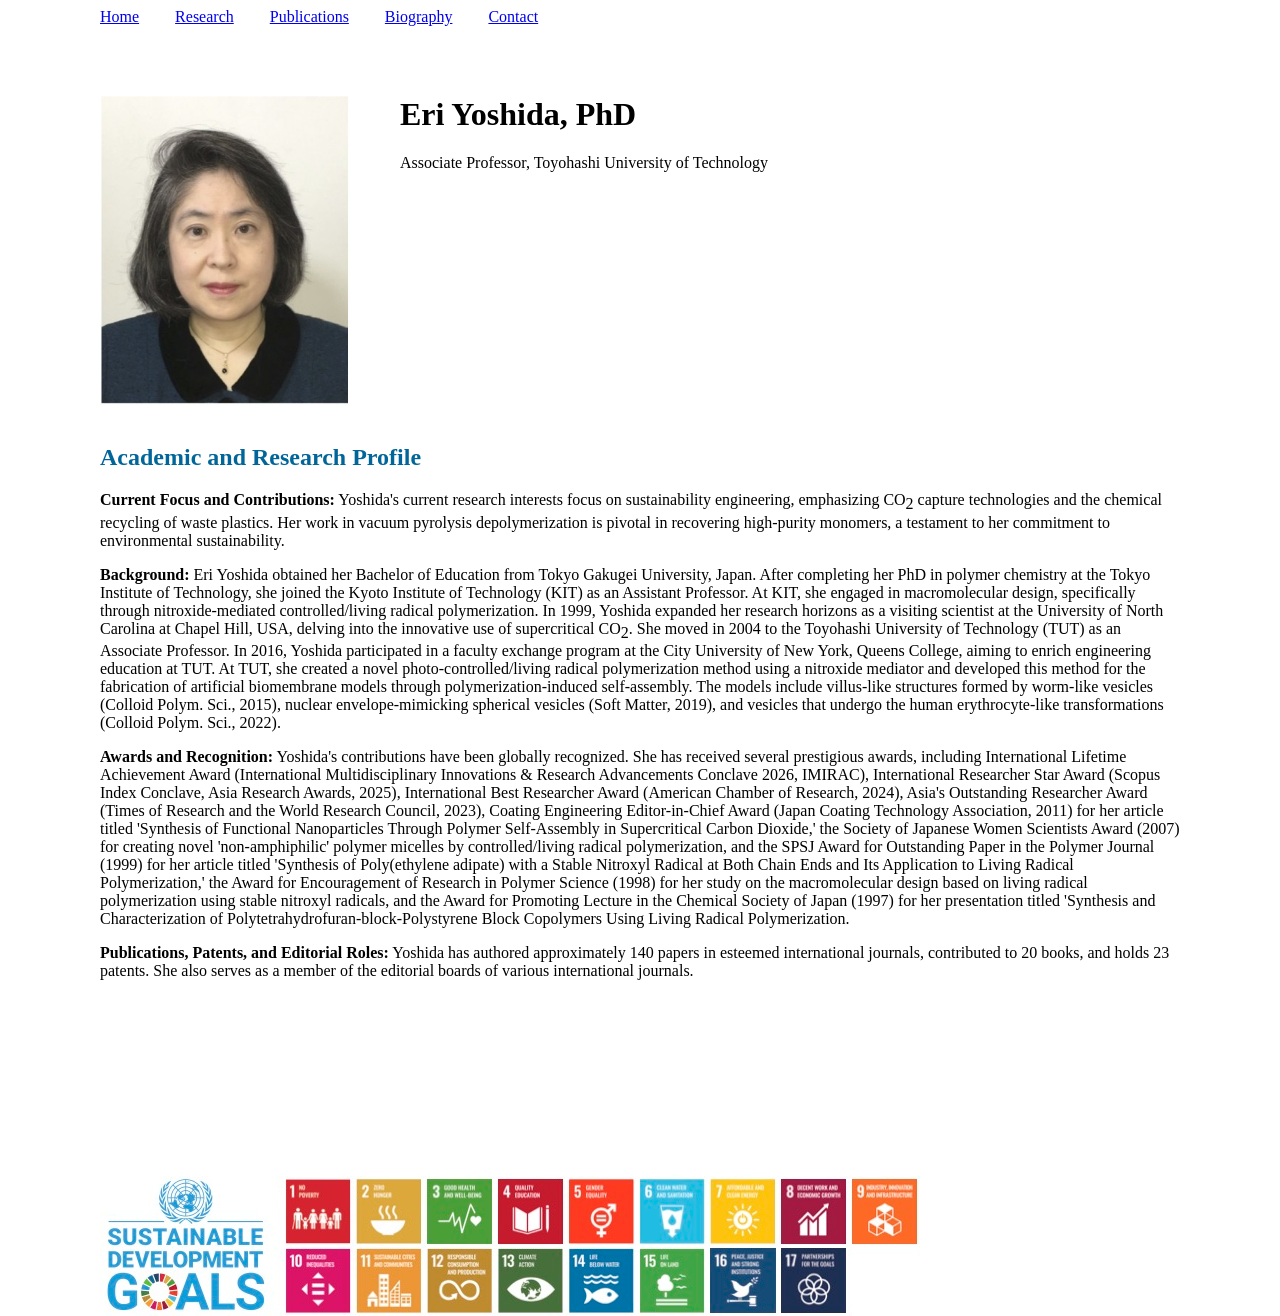
==== Biography.html @ 93fbfc43 "Add files via upload" ====
<HTML>
<HEAD>
<TITLE>People</TITLE>
<LINK rel="stylesheet" type="text/css" href="style.css">
<STYLE type="text/css">
<!--
.sub{vertical-align:sub}
.bold{font-weight:bold}
.left{float:left}
H2 {color:#006699}
-->
</STYLE>
</HEAD>
<BODY>
<P style="word-spacing:2em"> <A href="Home.html">Home</A> <A href="Research.html">Research</A> <A href="Publications.html">Publications</A> <A href="Biography.html">Biography</A> <A href="Contact.html">Contact</A>
</P>

<P style="margin-top:70px">
<IMG src="IMAGE/Eri.jpg" class="left" style="width:300px; height:auto;">

<P>
<H1>Eri Yoshida, PhD</H1>
<P>
Associate Professor, Toyohashi University of Technology
</P>

<P style="clear:left"> <H2>Academic and Research Profile</H2> </P>

<P>
<SPAN class="bold">Current Focus and Contributions:</SPAN> Yoshida's current research interests focus on sustainability engineering, emphasizing CO<SPAN class="sub">2</SPAN> capture technologies and the chemical recycling of waste plastics.  Her work in vacuum pyrolysis depolymerization is pivotal in recovering high-purity monomers, a testament to her commitment to environmental sustainability.
</P>

<P>
<SPAN class="bold">Background:</SPAN> Eri Yoshida obtained her Bachelor of Education from Tokyo Gakugei University, Japan.  After completing her PhD in polymer chemistry at the Tokyo Institute of Technology, she joined the Kyoto Institute of Technology (KIT) as an Assistant Professor.  At KIT, she engaged in macromolecular design, specifically through nitroxide-mediated controlled/living radical polymerization.  In 1999, Yoshida expanded her research horizons as a visiting scientist at the University of North Carolina at Chapel Hill, USA, delving into the innovative use of supercritical CO<SPAN class="sub">2</SPAN>.  She moved in 2004 to the Toyohashi University of Technology (TUT) as an Associate Professor.  In 2016, Yoshida participated in a faculty exchange program at the City University of New York, Queens College, aiming to enrich engineering education at TUT.  At TUT, she created a novel photo-controlled/living radical polymerization method using a nitroxide mediator and developed this method for the fabrication of artificial biomembrane models through polymerization-induced self-assembly. The models include villus-like structures formed by worm-like vesicles (Colloid Polym. Sci., 2015), nuclear envelope-mimicking spherical vesicles (Soft Matter, 2019), and vesicles that undergo the human erythrocyte-like transformations (Colloid Polym. Sci., 2022).
</P>

<P>
<SPAN class="bold">Awards and Recognition:</SPAN> Yoshida's contributions have been globally recognized.  She has received several prestigious awards, including International Lifetime Achievement Award (International Multidisciplinary Innovations & Research Advancements Conclave 2026, IMIRAC), International Researcher Star Award (Scopus Index Conclave, Asia Research Awards, 2025), International Best Researcher Award (American Chamber of Research, 2024), Asia's Outstanding Researcher Award (Times of Research and the World Research Council, 2023), Coating Engineering Editor-in-Chief Award (Japan Coating Technology Association, 2011) for her article titled 'Synthesis of Functional Nanoparticles Through Polymer Self-Assembly in Supercritical Carbon Dioxide,' the Society of Japanese Women Scientists Award (2007) for creating novel 'non-amphiphilic' polymer micelles by controlled/living radical polymerization, and the SPSJ Award for Outstanding Paper in the Polymer Journal (1999) for her article titled 'Synthesis of Poly(ethylene adipate) with a Stable Nitroxyl Radical at Both Chain Ends and Its Application to Living Radical Polymerization,' the Award for Encouragement of Research in Polymer Science (1998) for her study on the macromolecular design based on living radical polymerization using stable nitroxyl radicals, and the Award for Promoting Lecture in the Chemical Society of Japan (1997) for her presentation titled 'Synthesis and Characterization of Polytetrahydrofuran-block-Polystyrene Block Copolymers Using Living Radical Polymerization.
</P>

<P>
<SPAN class="bold">Publications, Patents, and Editorial Roles:</SPAN> Yoshida has authored approximately 140 papers in esteemed international journals, contributed to 20 books, and holds 23 patents. She also serves as a member of the editorial boards of various international journals.
</P>

<BR>
<BR>
<BR>
<BR>
<BR>
<BR>
<BR>
<BR>
<BR>
<BR>
<IMG src="IMAGE/HP-Logo-ok.jpg" class="left">
</BODY>
</HTML>
---- style.css ----
BODY{
         margin-left:100px;
         margin-right:100px;
         margin-Bottom:100px;
}
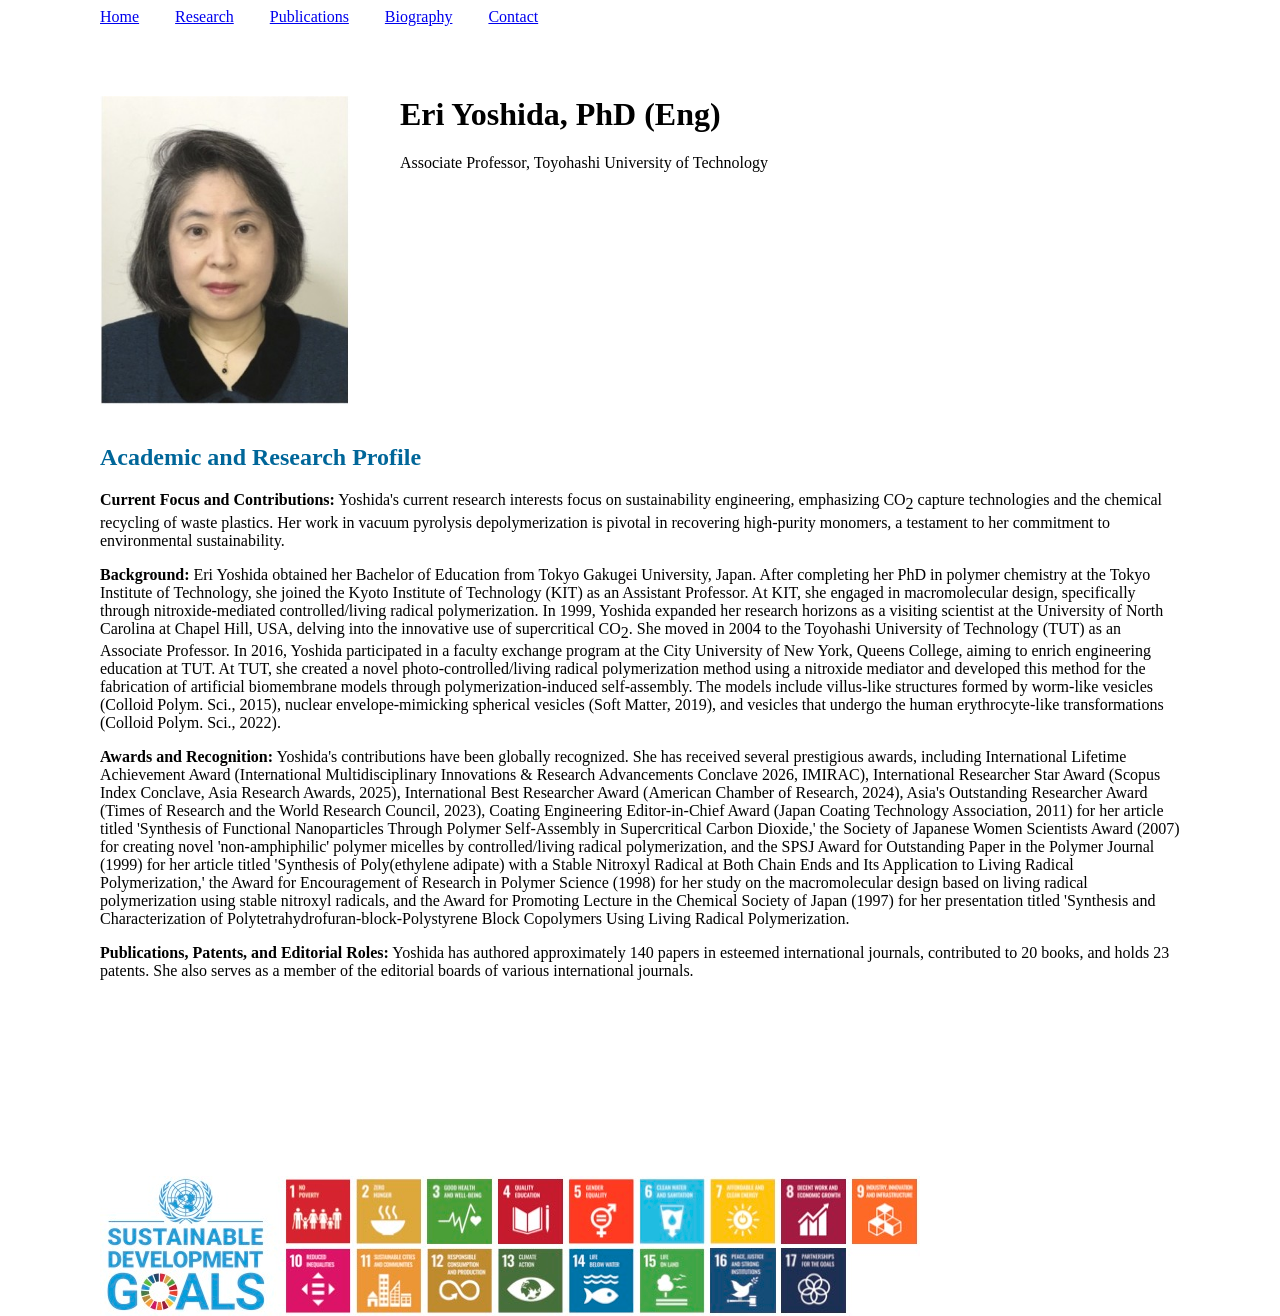
==== commit 6534ecb1: "Add files via upload" ====
--- a/Biography.html
+++ b/Biography.html
@@ -19,7 +19,7 @@
 <IMG src="IMAGE/Eri.jpg" class="left" style="width:300px; height:auto;">
 
 <P>
-<H1>Eri Yoshida, PhD</H1>
+<H1>Eri Yoshida, PhD (Eng)</H1>
 <P>
 Associate Professor, Toyohashi University of Technology
 </P>
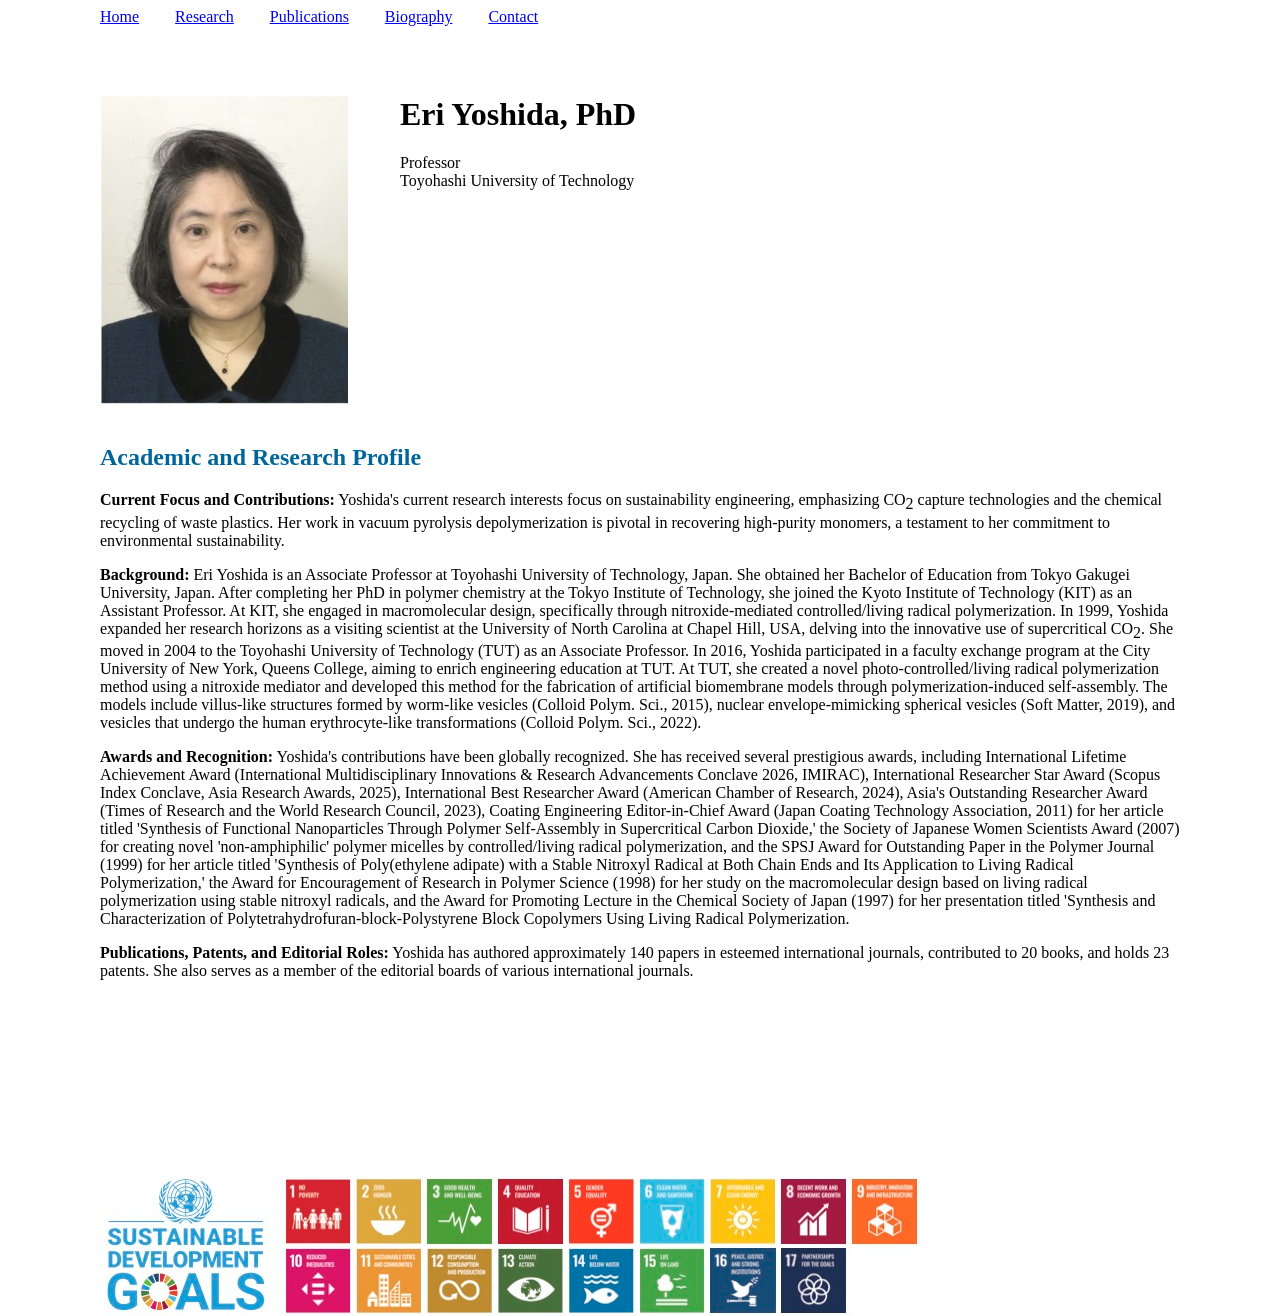
==== commit 95e4ce53: "Add files via upload" ====
--- a/Biography.html
+++ b/Biography.html
@@ -19,9 +19,10 @@
 <IMG src="IMAGE/Eri.jpg" class="left" style="width:300px; height:auto;">
 
 <P>
-<H1>Eri Yoshida, PhD (Eng)</H1>
+<H1>Eri Yoshida, PhD</H1>
 <P>
-Associate Professor, Toyohashi University of Technology
+Professor<BR>
+Toyohashi University of Technology
 </P>
 
 <P style="clear:left"> <H2>Academic and Research Profile</H2> </P>
@@ -31,7 +32,7 @@
 </P>
 
 <P>
-<SPAN class="bold">Background:</SPAN> Eri Yoshida obtained her Bachelor of Education from Tokyo Gakugei University, Japan.  After completing her PhD in polymer chemistry at the Tokyo Institute of Technology, she joined the Kyoto Institute of Technology (KIT) as an Assistant Professor.  At KIT, she engaged in macromolecular design, specifically through nitroxide-mediated controlled/living radical polymerization.  In 1999, Yoshida expanded her research horizons as a visiting scientist at the University of North Carolina at Chapel Hill, USA, delving into the innovative use of supercritical CO<SPAN class="sub">2</SPAN>.  She moved in 2004 to the Toyohashi University of Technology (TUT) as an Associate Professor.  In 2016, Yoshida participated in a faculty exchange program at the City University of New York, Queens College, aiming to enrich engineering education at TUT.  At TUT, she created a novel photo-controlled/living radical polymerization method using a nitroxide mediator and developed this method for the fabrication of artificial biomembrane models through polymerization-induced self-assembly. The models include villus-like structures formed by worm-like vesicles (Colloid Polym. Sci., 2015), nuclear envelope-mimicking spherical vesicles (Soft Matter, 2019), and vesicles that undergo the human erythrocyte-like transformations (Colloid Polym. Sci., 2022).
+<SPAN class="bold">Background:</SPAN> Eri Yoshida is an Associate Professor at Toyohashi University of Technology, Japan. She obtained her Bachelor of Education from Tokyo Gakugei University, Japan.  After completing her PhD in polymer chemistry at the Tokyo Institute of Technology, she joined the Kyoto Institute of Technology (KIT) as an Assistant Professor.  At KIT, she engaged in macromolecular design, specifically through nitroxide-mediated controlled/living radical polymerization.  In 1999, Yoshida expanded her research horizons as a visiting scientist at the University of North Carolina at Chapel Hill, USA, delving into the innovative use of supercritical CO<SPAN class="sub">2</SPAN>.  She moved in 2004 to the Toyohashi University of Technology (TUT) as an Associate Professor.  In 2016, Yoshida participated in a faculty exchange program at the City University of New York, Queens College, aiming to enrich engineering education at TUT.  At TUT, she created a novel photo-controlled/living radical polymerization method using a nitroxide mediator and developed this method for the fabrication of artificial biomembrane models through polymerization-induced self-assembly. The models include villus-like structures formed by worm-like vesicles (Colloid Polym. Sci., 2015), nuclear envelope-mimicking spherical vesicles (Soft Matter, 2019), and vesicles that undergo the human erythrocyte-like transformations (Colloid Polym. Sci., 2022).
 </P>
 
 <P>
